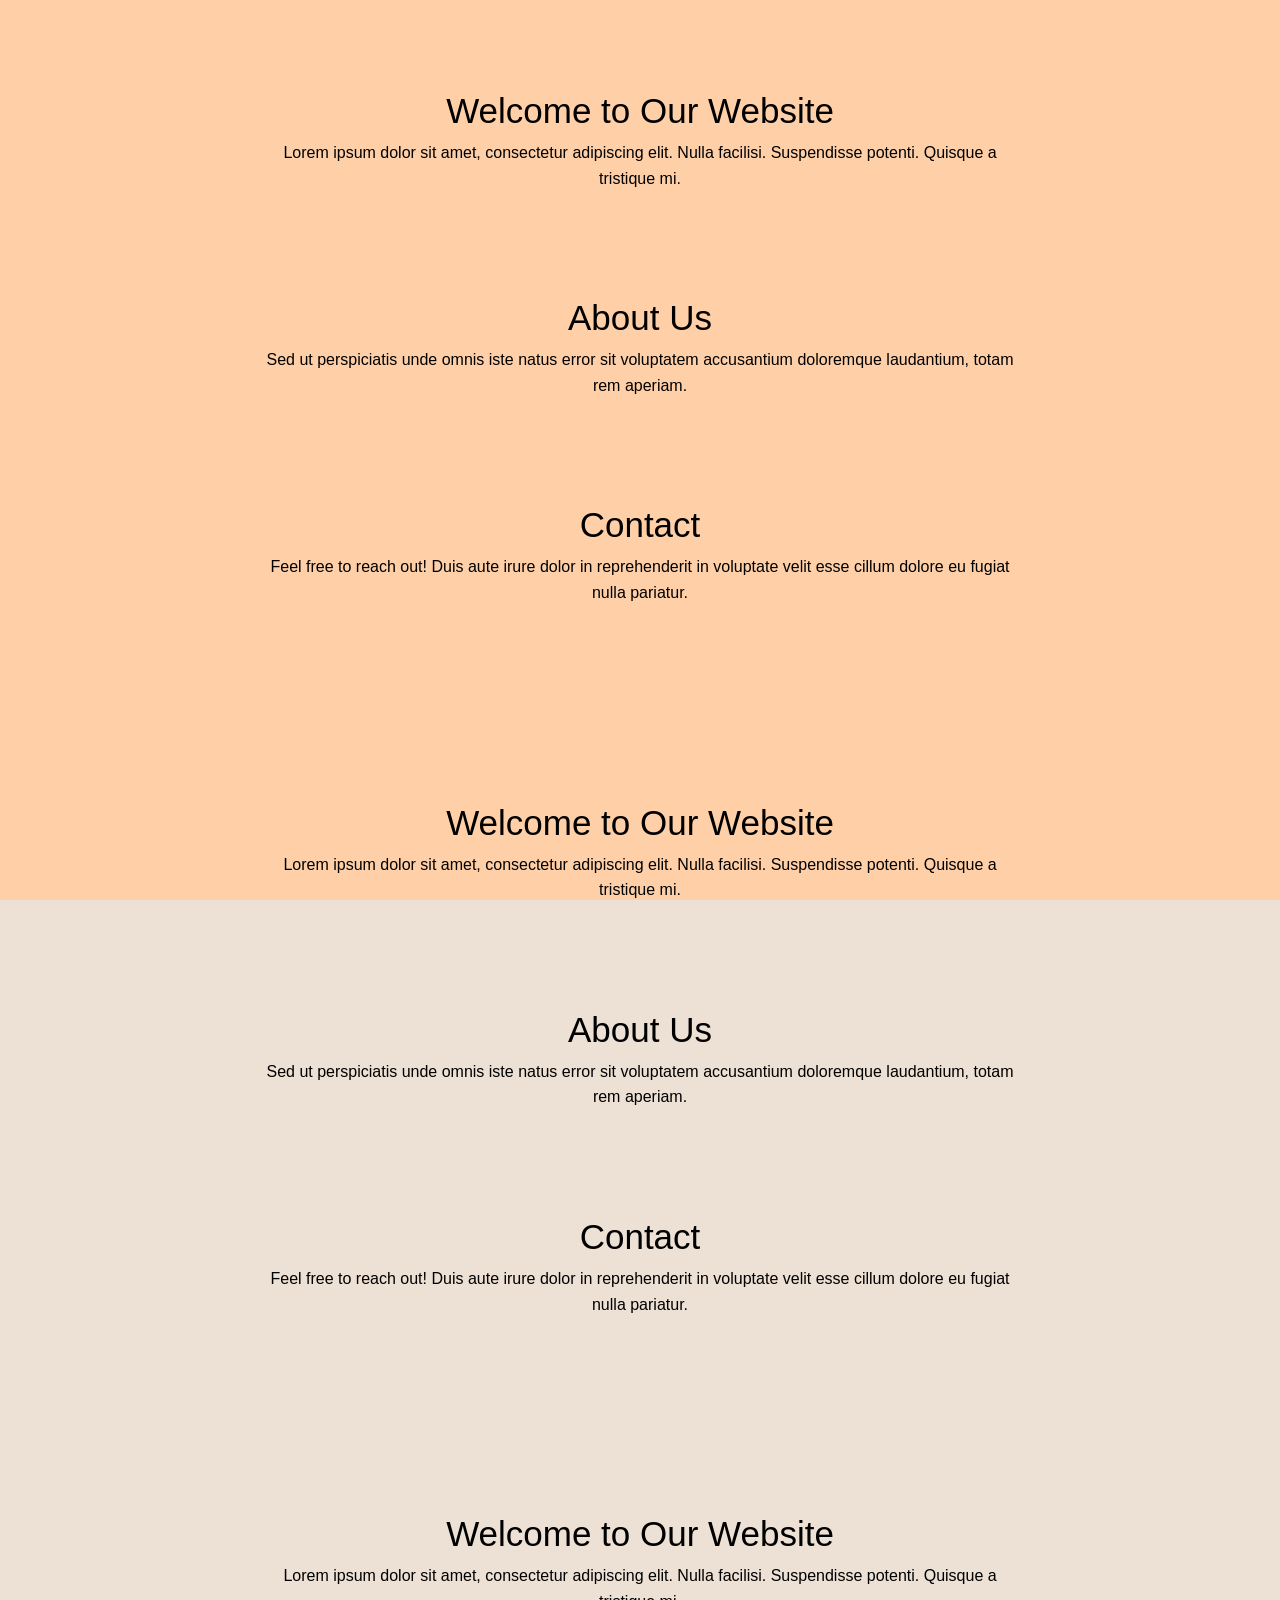
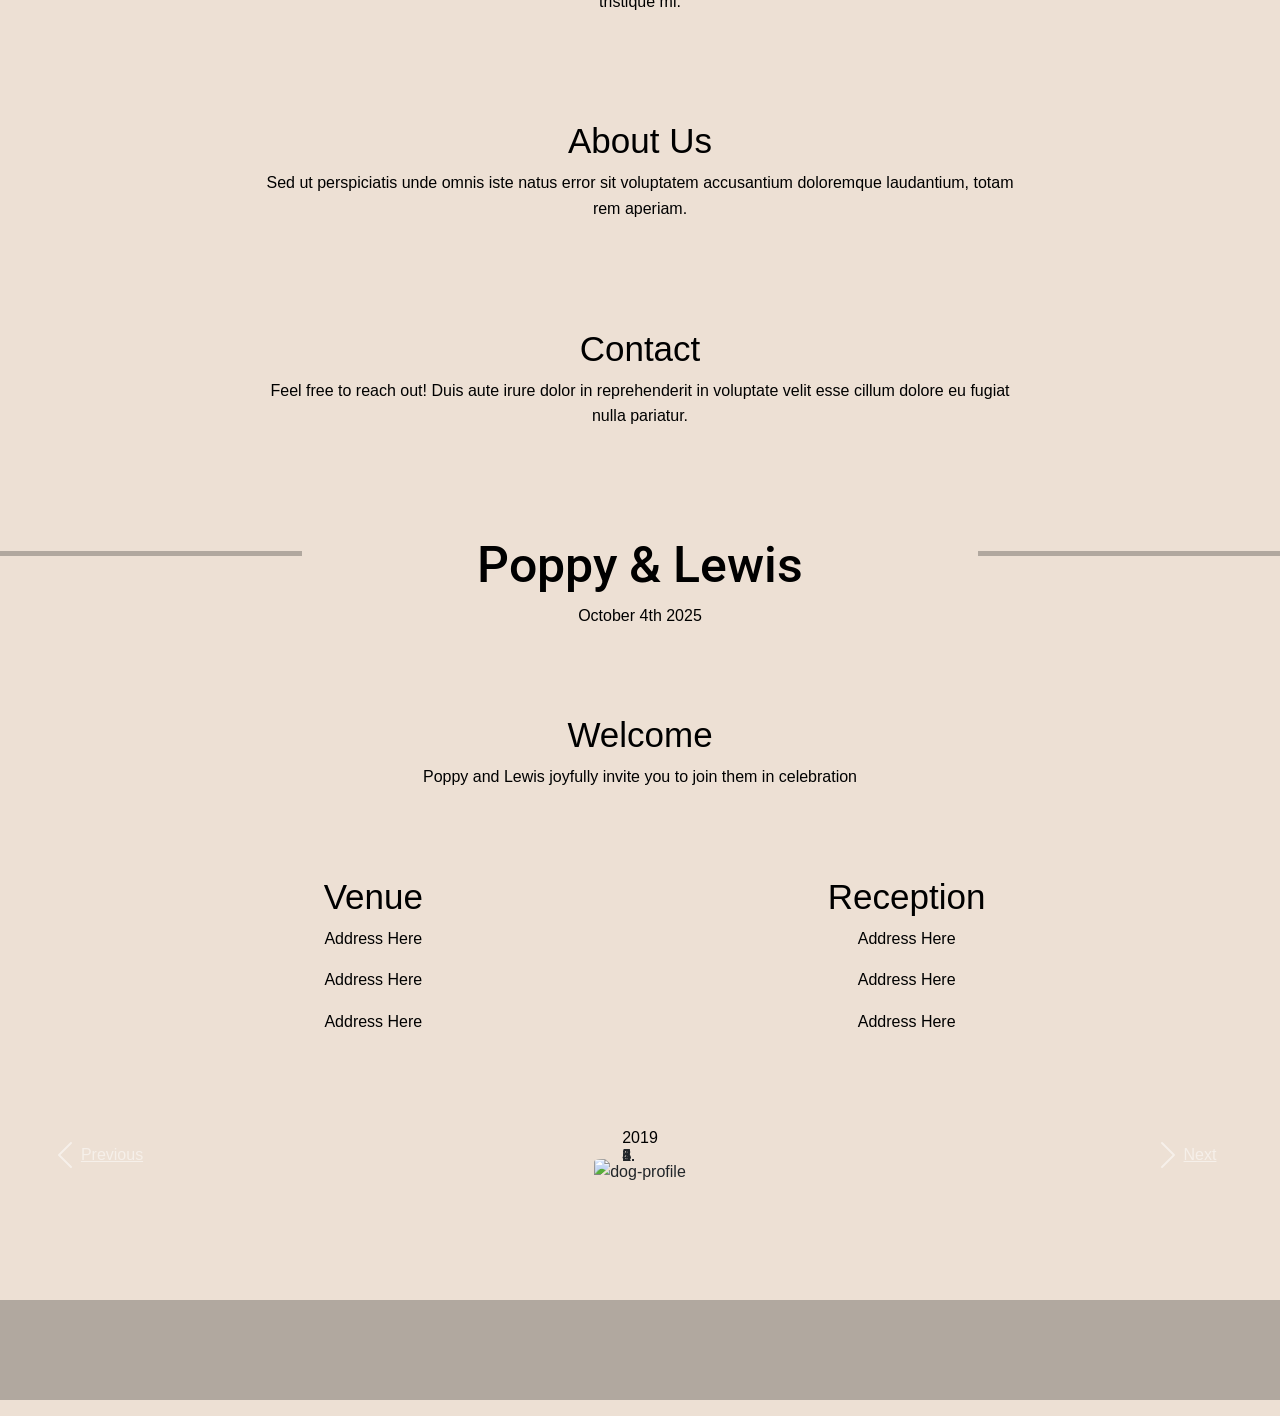
==== index.html @ 436f4911 "Add files via upload" ====
<!DOCTYPE html>
<html>

<head>
  <meta charset="utf-8">
  <title>Poppy & Lewis</title>
  <link rel="icon" href="images/profile-photo.png">
  <meta name="viewport" content="width=device-width, initial-scale=1, shrink-to-fit=no">

    <!-- Bootstrap-->
    <link href="https://cdn.jsdelivr.net/npm/bootstrap@5.3.3/dist/css/bootstrap.min.css" rel="stylesheet" integrity="sha384-QWTKZyjpPEjISv5WaRU9OFeRpok6YctnYmDr5pNlyT2bRjXh0JMhjY6hW+ALEwIH" crossorigin="anonymous">
    <script src="https://cdn.jsdelivr.net/npm/bootstrap@5.3.3/dist/js/bootstrap.bundle.min.js" integrity="sha384-YvpcrYf0tY3lHB60NNkmXc5s9fDVZLESaAA55NDzOxhy9GkcIdslK1eN7N6jIeHz" crossorigin="anonymous"></script>
  
   
   <!-- Google Fonts -->
    <link href="https://fonts.googleapis.com/css?family=Montserrat|Ubuntu" rel="stylesheet">
    <link rel="preconnect" href="https://fonts.googleapis.com">
    <link rel="preconnect" href="https://fonts.gstatic.com" crossorigin>
    <link href="https://fonts.googleapis.com/css2?family=Cabin&family=Roboto:ital,wght@0,100..900;1,100..900&display=swap" rel="stylesheet">
  
    <!-- CSS Stylesheets-->
    <link rel="stylesheet" href="css/styles.css">
  
    <!-- Font Awesome -->
    <script src="https://kit.fontawesome.com/46b04663a9.js" crossorigin="anonymous"></script>
  

</head>

<body>

<section class="main-background">




<div class="fixed-background"></div>
<div class="falling-leaves"></div>
<script src="Scripts/Main.js"></script>

  <div class="content">
      <div class="content-section">
          <h2>Welcome to Our Website</h2>
          <p>Lorem ipsum dolor sit amet, consectetur adipiscing elit. Nulla facilisi. Suspendisse potenti. Quisque a tristique mi.</p>
      </div>

      <div class="content-section">
          <h2>About Us</h2>
          <p>Sed ut perspiciatis unde omnis iste natus error sit voluptatem accusantium doloremque laudantium, totam rem aperiam.</p>
      </div>

      <div class="content-section">
          <h2>Contact</h2>
          <p>Feel free to reach out! Duis aute irure dolor in reprehenderit in voluptate velit esse cillum dolore eu fugiat nulla pariatur.</p>
      </div>
      
  </div>

  <div class="content">
    <div class="content-section">
        <h2>Welcome to Our Website</h2>
        <p>Lorem ipsum dolor sit amet, consectetur adipiscing elit. Nulla facilisi. Suspendisse potenti. Quisque a tristique mi.</p>
    </div>

    <div class="content-section">
        <h2>About Us</h2>
        <p>Sed ut perspiciatis unde omnis iste natus error sit voluptatem accusantium doloremque laudantium, totam rem aperiam.</p>
    </div>

    <div class="content-section">
        <h2>Contact</h2>
        <p>Feel free to reach out! Duis aute irure dolor in reprehenderit in voluptate velit esse cillum dolore eu fugiat nulla pariatur.</p>
    </div>
    
</div>

<div class="content">
  <div class="content-section">
      <h2>Welcome to Our Website</h2>
      <p>Lorem ipsum dolor sit amet, consectetur adipiscing elit. Nulla facilisi. Suspendisse potenti. Quisque a tristique mi.</p>
  </div>

  <div class="content-section">
      <h2>About Us</h2>
      <p>Sed ut perspiciatis unde omnis iste natus error sit voluptatem accusantium doloremque laudantium, totam rem aperiam.</p>
  </div>

  <div class="content-section">
      <h2>Contact</h2>
      <p>Feel free to reach out! Duis aute irure dolor in reprehenderit in voluptate velit esse cillum dolore eu fugiat nulla pariatur.</p>
  </div>
  
</div>
</section>

<div class="row">
  
  <div class="pricing-column col-lg-3">
    <div>
      <hr>
   </div>
  </div>

<div class="pricing-column col-lg-6 col-md-6">
<div>
  <div>
    <h1>Poppy & Lewis</h1>
  </div>
  <div>
    <p>October 4th 2025</p>
  </div>
 </div>
</div>

<div class="line-box pricing-column col-lg-3">
  <div>
    <hr>
 </div>
</div>

</div>



<!--Welcome-->

<section class="content-section" id="welcome-banner">
  <div class="container-fluid">
    
    <div>
      <h2 class="section-heading">Welcome</h2>
    </div>
    <div>  
      <p>Poppy and Lewis joyfully invite you to 
        join them in celebration</p>
    </div>


  </div>
</section>

  <!-- Locations -->

<section class="white-section" id="features">
   
  <div class="container-fluid">
    
    <div class="row">

      <div class="col-lg-2">
      </div>

      <div class="location-box col-lg-3">
        <i class="icon fa-solid fa-church fa-4x"></i>
        <h2>Venue</h2>
        <p>Address Here</p>
        <p>Address Here</p>
        <p>Address Here</p>
      </div>

      <div class="col-lg-2">
      </div>

      <div class="location-box col-lg-3">
        <i class="icon fa-solid fa-martini-glass-citrus fa-4x"></i>
        <h2>Reception</h2>
        <p>Address Here</p>
        <p>Address Here</p>
        <p>Address Here</p>
      </div>

      <div class="col-lg-2">
  </div>
</section>

  <!-- Testimonials -->

  <section class="funny-section container-fluid" id="testimonials">

    <div id="testimonial-carousel" class="carousel slide" data-ride="carousel" data-pause="hover">
      <ol class="carousel-indicators">
        <li data-target="#carouselExampleIndicators" data-slide-to="0" class="active"></li>
        <li data-target="#carouselExampleIndicators" data-slide-to="1"></li>
        <li data-target="#carouselExampleIndicators" data-slide-to="2"></li>
        <li data-target="#carouselExampleIndicators" data-slide-to="3"></li>
        <li data-target="#carouselExampleIndicators" data-slide-to="4"></li>
        <li data-target="#carouselExampleIndicators" data-slide-to="5"></li>
      </ol>

      <div class="carousel-inner">
        <div class="carousel-item active container-fluid">
          <h2 class="testimonial-text">2019</h2>
          <img class="testimonial-image" src="Images/2019.jpeg" alt="dog-profile">
        </div>

        <div class="carousel-item container-fluid">
          <h2 class="testimonial-text">2020<h2>
          <img class="testimonial-image" src="Images/2020.jpeg" alt="lady-profile">
        </div>

        <div class="carousel-item container-fluid">
          <h2 class="testimonial-text">2021</h2>
          <img class="testimonial-image" src="Images/2021.jpeg" alt="lady-profile">
        </div>

        <div class="carousel-item container-fluid">
        <h2 class="testimonial-text">2022</h2>
        <img class="testimonial-image" src="Images/2022.jpeg" alt="lady-profile">
        </div>

        <div class="carousel-item container-fluid">
        <h2 class="testimonial-text">2023</h2>
        <img class="testimonial-image" src="Images/2023.jpeg" alt="lady-profile">
        </div>

        <div class="carousel-item container-fluid">
        <h2 class="testimonial-text">2024</h2>
        <img class="testimonial-image" src="Images/2024.jpeg" alt="lady-profile">
        </div>

      <!-- <a class="carousel-control-prev" href="#testimonial-carousel" role="button" data-slide="prev">
        <span class="carousel-control-prev-icon contol-arrow" aria-hidden="true"></span><span class="sr-only">Previous</span>
      </a>
      <a class="carouselS-control-next" href="#testimonial-carousel" role="button" data-slide="next">
        <span class="carousel-control-next-icon" aria-hidden="true"></span><span class="sr-only">Next</span>
      </a> --->
      <a class="carousel-control-prev" href="#testimonial-carousel" role="button" data-slide="prev">
        <span class="carousel-control-prev-icon" aria-hidden="true"></span>
        <span class="sr-only">Previous</span>
      </a>
      <a class="carousel-control-next" href="#testimonial-carousel" role="button" data-slide="next">
        <span class="carousel-control-next-icon" aria-hidden="true"></span>
        <span class="sr-only">Next</span>
      </a>
    </div>

  </section>

<div class="footer"> 
  <hr class="footer-rule">  
</div>
  

</body>
---- css/styles.css ----
/* General Formatting */

body {
    margin: 0;
    font-family: Arial, sans-serif;
    line-height: 1.6;
    text-align: center;
    background-color: #EDE0D4;
}

hr {
    height: 5px;
    color: #000000;
    background: #000000;
    font-size: 0;
    border: 0;
}

h1 {
    font-family: 'Roboto', 'Lucida Sans Regular', 'Lucida Grande', 'Lucida Sans Unicode', Verdana, sans-serif;
    color: #000000;
    text-shadow: 1px 1px 2px #ede0d4;
    /*text-shadow: 2px 2px 3px #000000;*/
    font-size: 50px;
    text-align: center;
}

h2 {
    font-family: "Montserrat";
    color: #000000;
    font-family: 'Lucida Sans', 'Lucida Sans Regular', 'Lucida Grande', 'Lucida Sans Unicode', Verdana, sans-serif;
    font-size: 35px;
}

h3 h4 h5 h6 {
    font-family: "Montserrat";
    color: #ffffff;
    font-family: 'Lucida Sans', 'Lucida Sans Regular', 'Lucida Grande', 'Lucida Sans Unicode', Verdana, sans-serif;
}

p {
   color:#000000;
   /*background-color: #EDE0D4;*/
}

/* Navigation Bar */



.navbar {
    padding: 0 0 2rem;
    padding-top: 15px;
    padding-left: 50px;
    background-color: #D4A373 !important;
}

.navbar-brand {
    font-family: "Ubuntu";
    font-size: 1.5rem;
    font-weight: bold;
    color: #000000;
}

.nav-item {
    padding: 0 18px;
}

.nav-link {
    font-size: 1.2rem;
    font-family: "montserrat";
    color: #000000;
}

.navbar-toggler-icon {
    color: #000000;
}

.dropdown-menu {
    background-color: #D4A373;
}

.dropdown-item:hover {
    background-color: #218838;
}

.faq-head {
    padding-top: 50px;
}



/* Fixed background section */ /* Falling Leaves*/
.fixed-background {
    position: fixed;
    top: 0;
    left: 0;
    width: 100%;
    height: 100vh;
    background-color: #FFD0A8;
    background:  no-repeat center center/cover;
    z-index: -1;
}

.falling-leaves {
    position: fixed;
    top: 0;
    bottom: 0;
    left: 50%;
    width: 100%;
    height: 100vh;
    transform: translate(-50%, 0);
    /* background: url(https://via.placeholder.com/1920x1080) no-repeat center center; */
    background-color: #FFD0A8;
    background-size: cover;
    overflow: hidden;
    z-index: -1;
}

.leaf-scene {
    position: absolute;
    top: 0;
    left: 0;
    bottom: 0;
    width: 100%;
    transform-style: preserve-3d;
}

.leaf-scene div {
    position: absolute;
    top: 0;
    left: 0;
    width: 20px;
    height: 20px;
    background: url(https://s3-us-west-2.amazonaws.com/s.cdpn.io/125707/leaf.svg) no-repeat;
    background-size: 100%;
    transform-style: preserve-3d;
    backface-visibility: visible;
}

/* Content area */
.content {
    position: relative;
    padding: 20px;
}

.content-section {
    max-width: 800px;
    margin: 50px auto;
    /* background: rgba(82, 68, 30, 1); */
    padding: 20px;
    /*border-radius: 10px;
    box-shadow: 0 4px 6px rgba(0, 0, 0, 0.1); */
}

.content-section h2 {
    margin-top: 0;
}


/* Locations */

.location-box {
    /* background: rgba(82, 68, 30, 1);
    box-shadow: 0 4px 6px rgba(0, 0, 0, 0.1);*/
    border-radius: 10px;
}

.icon {
    color: #000000;
    margin-bottom: 1rem;
    margin-top: 1rem;
}

.icon:hover {
    color: #8b0b0b;
}

/* Testimonial Section */



#testimonials {
    padding-bottom: 0;
    margin-bottom: 0;
    padding: 75px 0px 100px 0px;
}

.testimonial-text {
    font-size: 1rem;
    line-height: 1.5;
  }

.testimonial-image {
    width: 40%;
    border-radius: 10%;
    margin: 0px;
}

.ccarousel-control-next-icon{
    color: #000000;
}

.control-arrow {
    color: #000000;
}

/* Footer */

.Footer {
    height: 900px;
}

.footer-rule {
    height: 100px;
}

/* FAQ */

.list-group {
    height: 100%; /* Full-height: remove this if you want "auto" height */
    width: 400px; /* Set the width of the sidebar */
    position: fixed; /* Fixed Sidebar (stay in place on scroll) */
    z-index: 1; /* Stay on top */
    top: 0; /* Stay at the top */
    left: 0;
    background-color: #FFD0A8; /* Black */
    overflow-x: hidden; /* Disable horizontal scroll */
    padding-top: 40px;
}

.list-group-item {
    padding: 6px 8px 6px 16px;
    text-decoration: none;
    font-size: 25px;
    color: #000000;
    display: block;
    background-color: #FFD0A8;
}

.list-group-item-action:active {
    color: #8b0b0b;
}



.faq-section {
   /*background-color: ;*/
   padding-top: 50px;
}

.faq-answer {
    padding-top: 10px;
    width: 60%;
}




/* FAQ Form */

.faq-form {
    padding-top: 50px;
    padding-bottom: 50px;
}

.container {
    background: #D4A373;
    padding: 20px;
    border-radius: 8px;
    box-shadow: 0 0 10px rgba(0, 0, 0, 0.1);
}
input, textarea {
    width: 100%;
    padding: 10px;
    margin: 10px 0;
    border: 1px solid #ccc;
    border-radius: 5px;
}
button {
    background: #40531B;
    color: white;
    padding: 10px;
    border: none;
    border-radius: 5px;
    cursor: pointer;
}
button:hover {
    background: #218838;
}
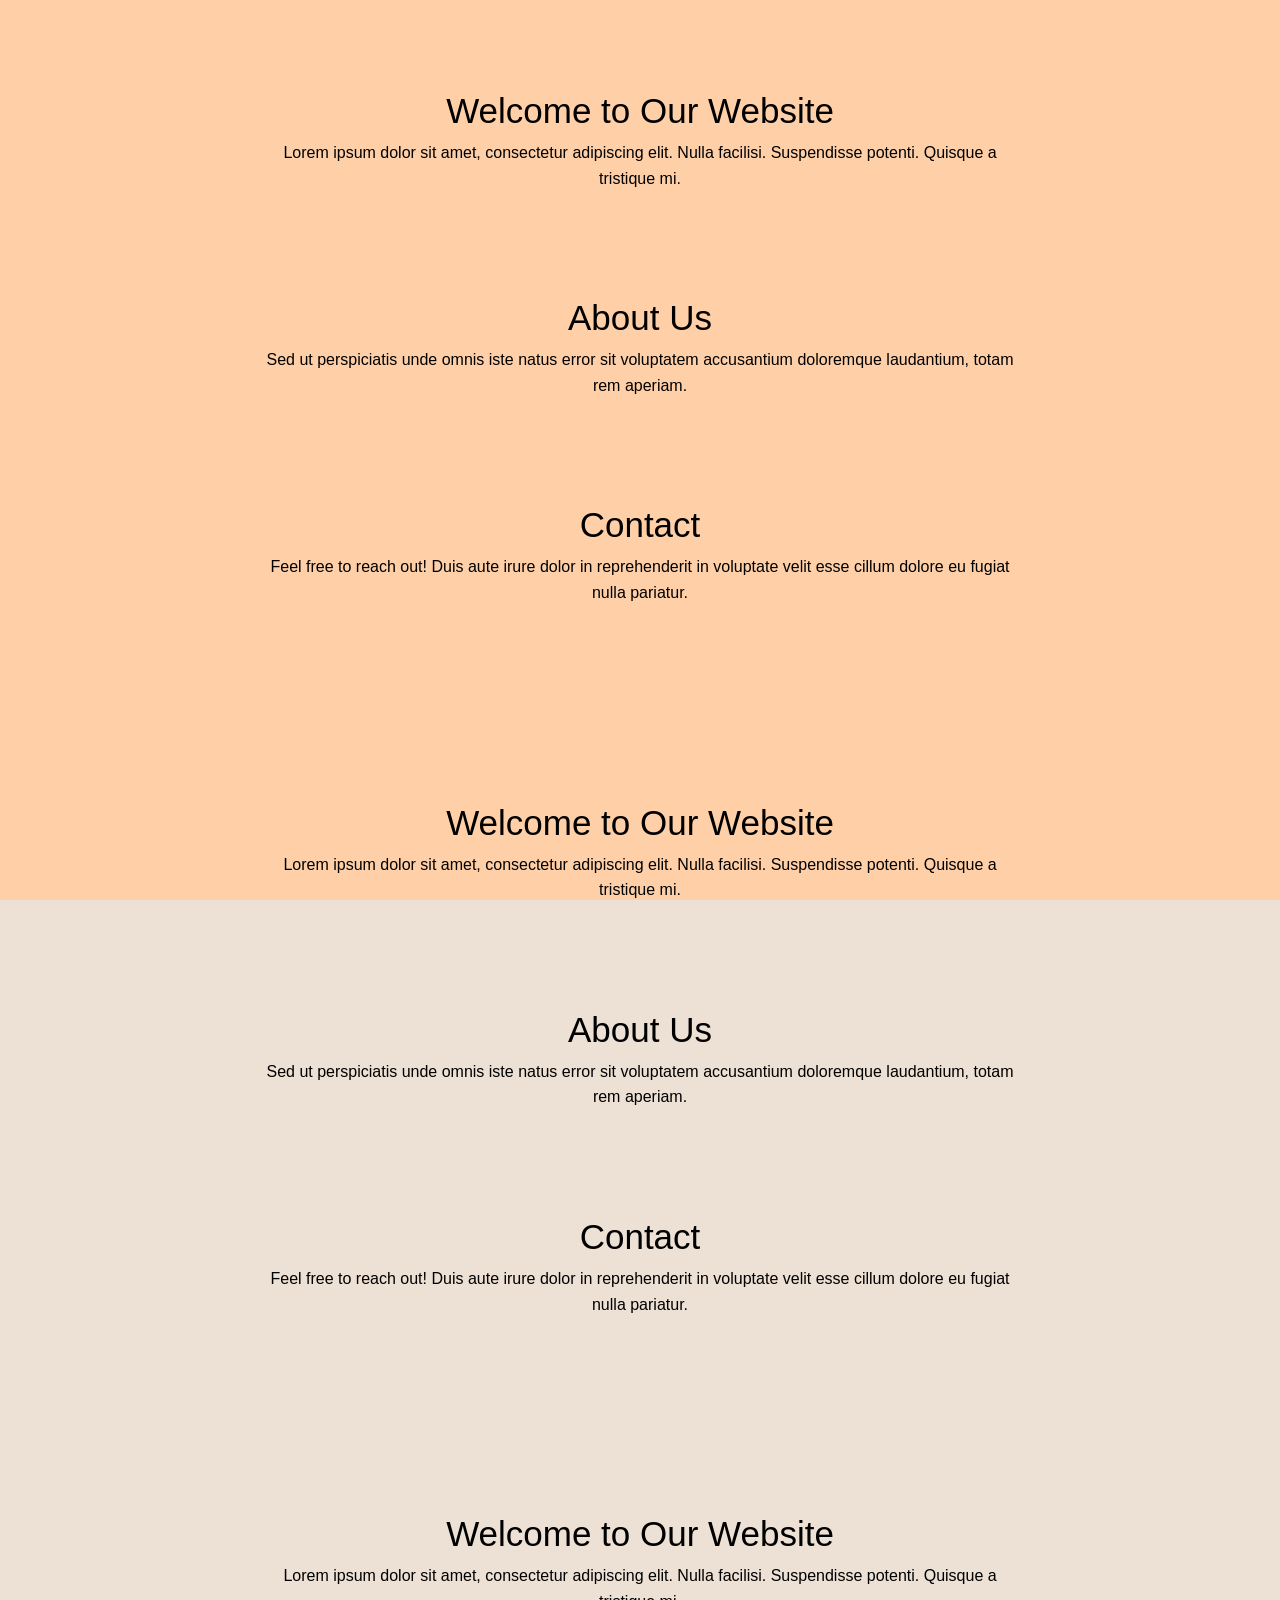
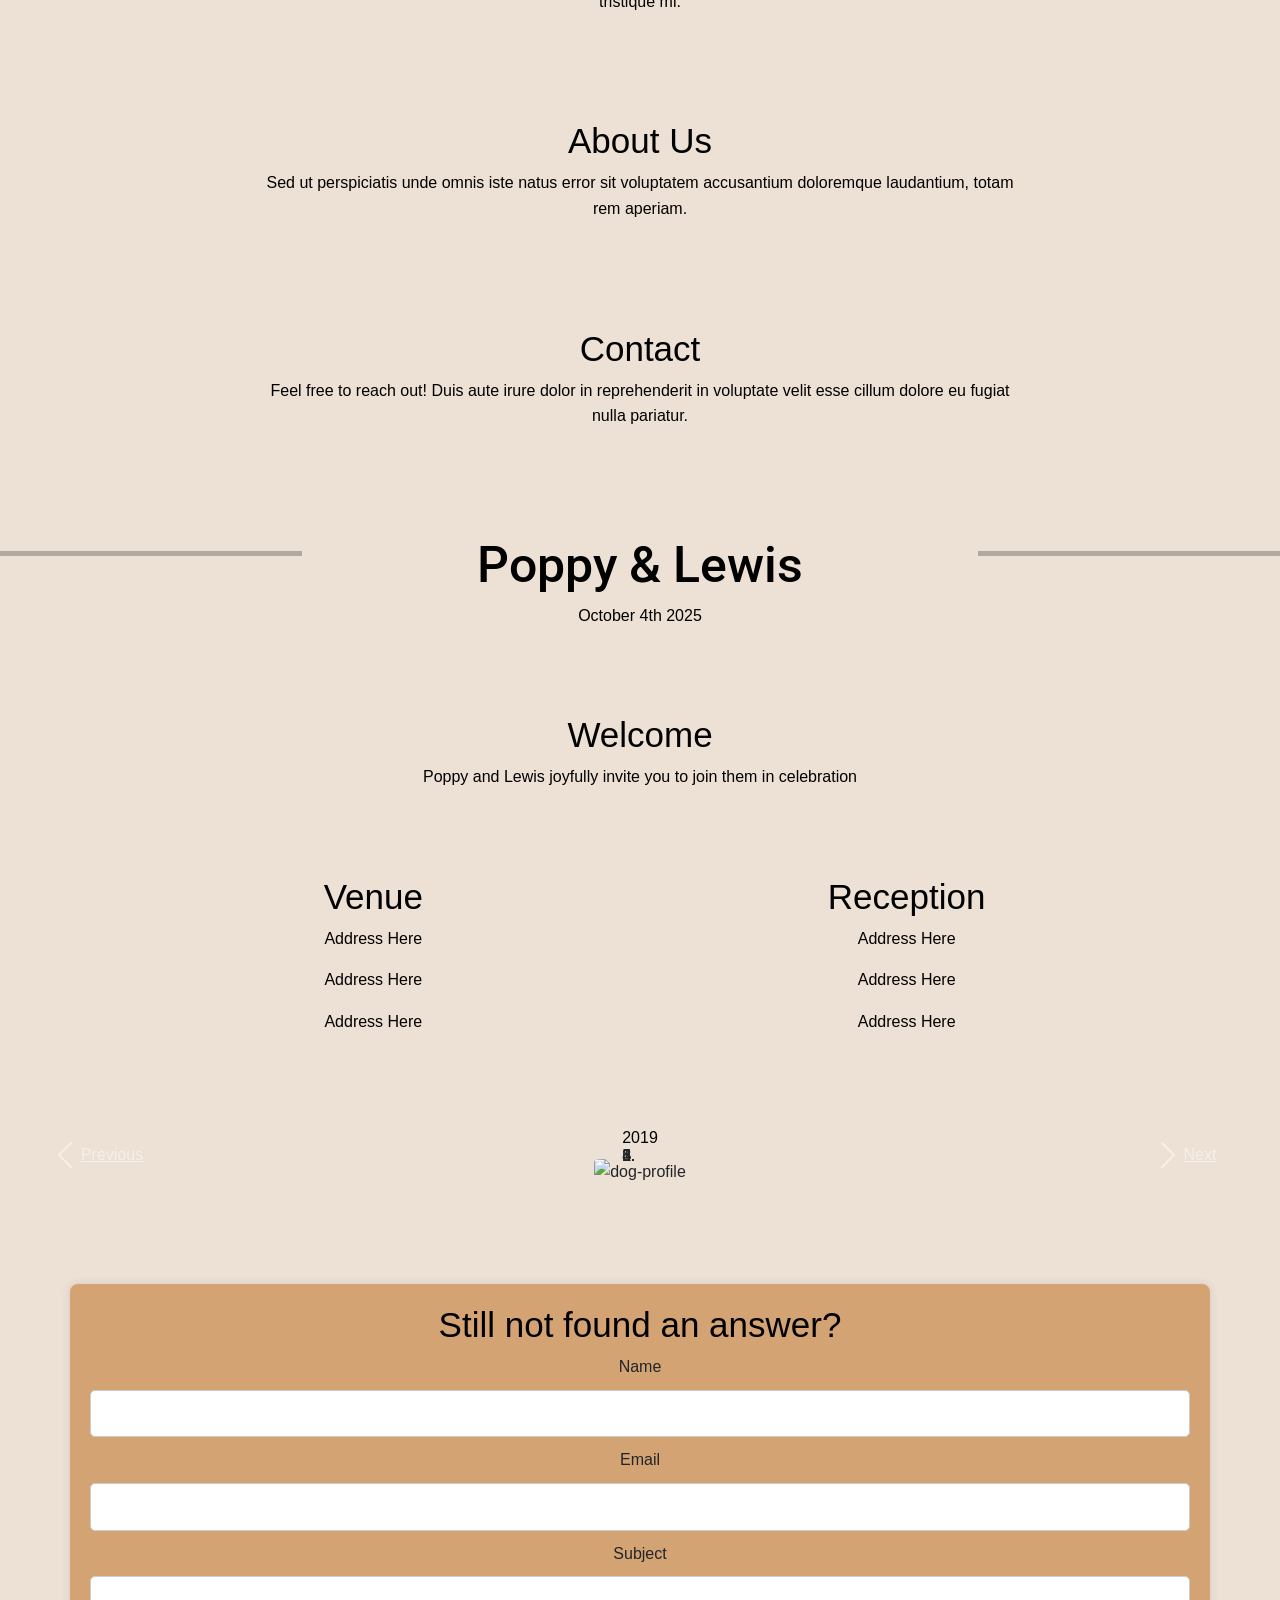
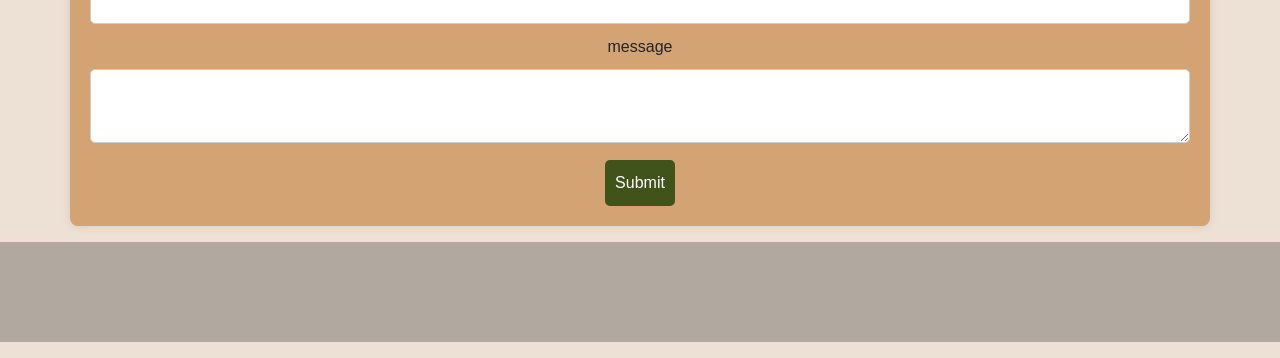
==== commit abf97ad7: "Add files via upload" ====
--- a/index.html
+++ b/index.html
@@ -236,6 +236,29 @@
 
   </section>
 
+  <div>
+    <div class="container">
+      <h2>Still not found an answer?</h2>
+      <form method="post" action="PHP/send-email.php" enctype="text/plain">
+        <label for="name">Name</label>
+        <input type="text" name="name" id="name" required>
+        
+        <label for="email">Email</label>
+        <input type="email" name="email" id="email" required>
+
+        <label for="subject">Subject</label>
+        <input type="text" name="subject" id="subject" required>
+
+        <label for="message">message</label>
+        <textarea name="message" id="message" required></textarea>
+
+        <br>
+        <button type="submit">Submit</button>
+      
+        </form>
+  </div>
+  </div>
+
 <div class="footer"> 
   <hr class="footer-rule">  
 </div>
